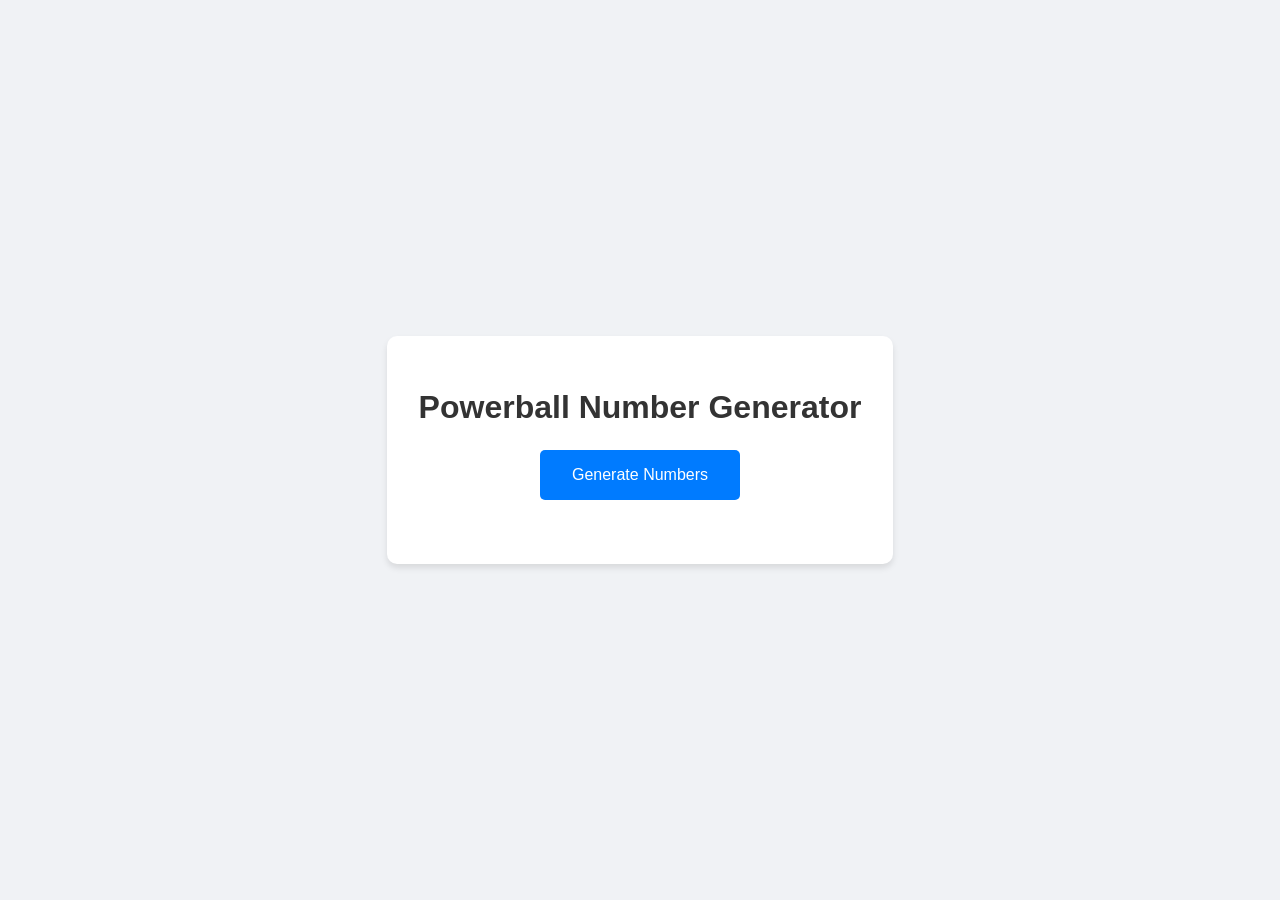
==== index.html @ 62960273 "Implement Powerball Number Generator and add blueprint" ====
<!DOCTYPE html>
<html lang="en">
<head>
  <meta charset="UTF-8" />
  <meta name="viewport" content="width=device-width, initial-scale=1.0" />
  <title>Powerball Number Generator</title>
  <link href='/style.css' rel='stylesheet'>
</head>
<body>
  <main>
    <h1>Powerball Number Generator</h1>
    <button id="generate-btn">Generate Numbers</button>
    <div id="numbers-display"></div>
  </main>
  <script defer type="text/javascript" src="/main.js"></script>
</body>
</html>
---- style.css ----
body {
  font-family: -apple-system, BlinkMacSystemFont, 'Segoe UI', Roboto, Helvetica, Arial, sans-serif;
  background-color: #f0f2f5;
  display: flex;
  justify-content: center;
  align-items: center;
  height: 100vh;
  margin: 0;
}

main {
  background-color: #ffffff;
  padding: 2rem;
  border-radius: 10px;
  box-shadow: 0 4px 6px rgba(0, 0, 0, 0.1);
  text-align: center;
}

h1 {
  color: #333;
  margin-bottom: 1.5rem;
}

#generate-btn {
  background-color: #007bff;
  color: white;
  border: none;
  padding: 1rem 2rem;
  font-size: 1rem;
  border-radius: 5px;
  cursor: pointer;
  transition: background-color 0.3s ease;
}

#generate-btn:hover {
  background-color: #0056b3;
}

#numbers-display {
  margin-top: 2rem;
  display: flex;
  justify-content: center;
  align-items: center;
  flex-wrap: wrap;
}

.ball {
  width: 50px;
  height: 50px;
  border-radius: 50%;
  display: flex;
  justify-content: center;
  align-items: center;
  font-size: 1.2rem;
  font-weight: bold;
  margin: 0.5rem;
  color: #333;
}

.white-ball {
  background-color: #fff;
  border: 1px solid #ccc;
}

.power-ball {
  background-color: #ff4136;
  color: white;
}
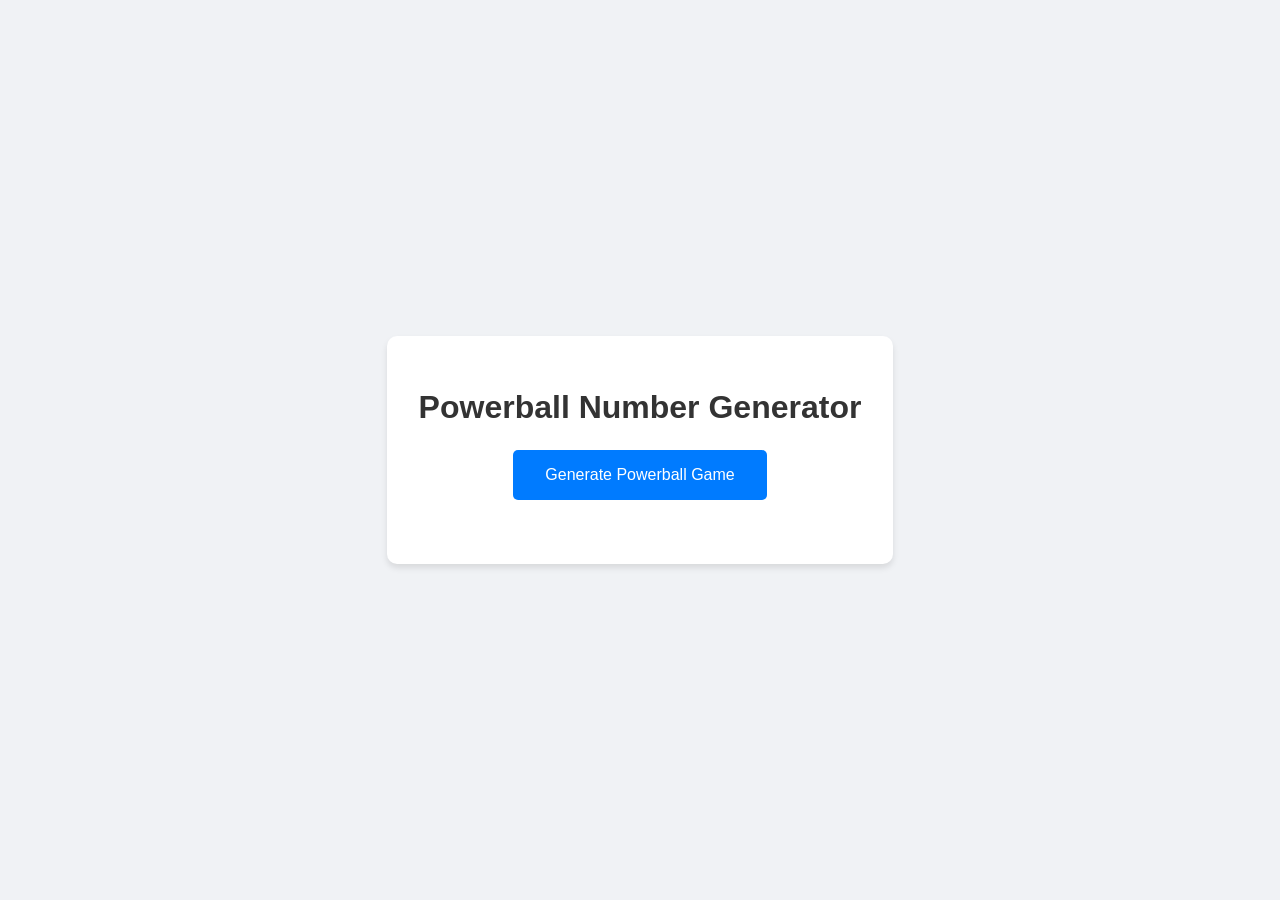
==== commit c6f4f014: "Update button label in index.html" ====
--- a/index.html
+++ b/index.html
@@ -9,7 +9,7 @@
 <body>
   <main>
     <h1>Powerball Number Generator</h1>
-    <button id="generate-btn">Generate Numbers</button>
+    <button id="generate-btn">Generate Powerball Game</button>
     <div id="numbers-display"></div>
   </main>
   <script defer type="text/javascript" src="/main.js"></script>
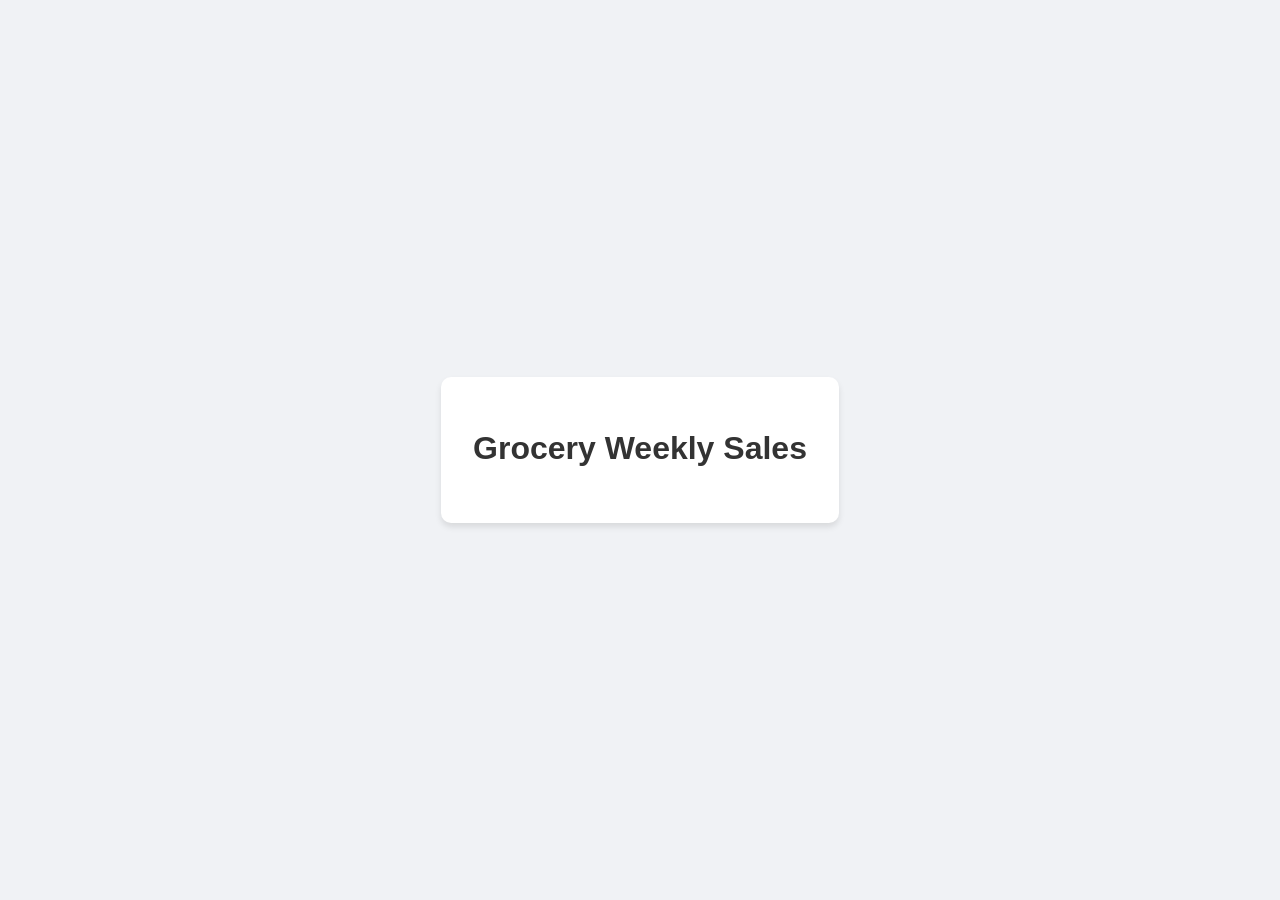
==== commit 45ae0569: "Remove Powerball Game button and related functionality" ====
--- a/index.html
+++ b/index.html
@@ -3,14 +3,12 @@
 <head>
   <meta charset="UTF-8" />
   <meta name="viewport" content="width=device-width, initial-scale=1.0" />
-  <title>Powerball Number Generator</title>
+  <title>Grocery Weekly Sales</title>
   <link href='/style.css' rel='stylesheet'>
 </head>
 <body>
   <main>
-    <h1>Powerball Number Generator</h1>
-    <button id="generate-btn">Generate Powerball Game</button>
-    <div id="numbers-display"></div>
+    <h1>Grocery Weekly Sales</h1>
   </main>
   <script defer type="text/javascript" src="/main.js"></script>
 </body>
--- a/style.css
+++ b/style.css
@@ -20,49 +20,3 @@
   color: #333;
   margin-bottom: 1.5rem;
 }
-
-#generate-btn {
-  background-color: #007bff;
-  color: white;
-  border: none;
-  padding: 1rem 2rem;
-  font-size: 1rem;
-  border-radius: 5px;
-  cursor: pointer;
-  transition: background-color 0.3s ease;
-}
-
-#generate-btn:hover {
-  background-color: #0056b3;
-}
-
-#numbers-display {
-  margin-top: 2rem;
-  display: flex;
-  justify-content: center;
-  align-items: center;
-  flex-wrap: wrap;
-}
-
-.ball {
-  width: 50px;
-  height: 50px;
-  border-radius: 50%;
-  display: flex;
-  justify-content: center;
-  align-items: center;
-  font-size: 1.2rem;
-  font-weight: bold;
-  margin: 0.5rem;
-  color: #333;
-}
-
-.white-ball {
-  background-color: #fff;
-  border: 1px solid #ccc;
-}
-
-.power-ball {
-  background-color: #ff4136;
-  color: white;
-}
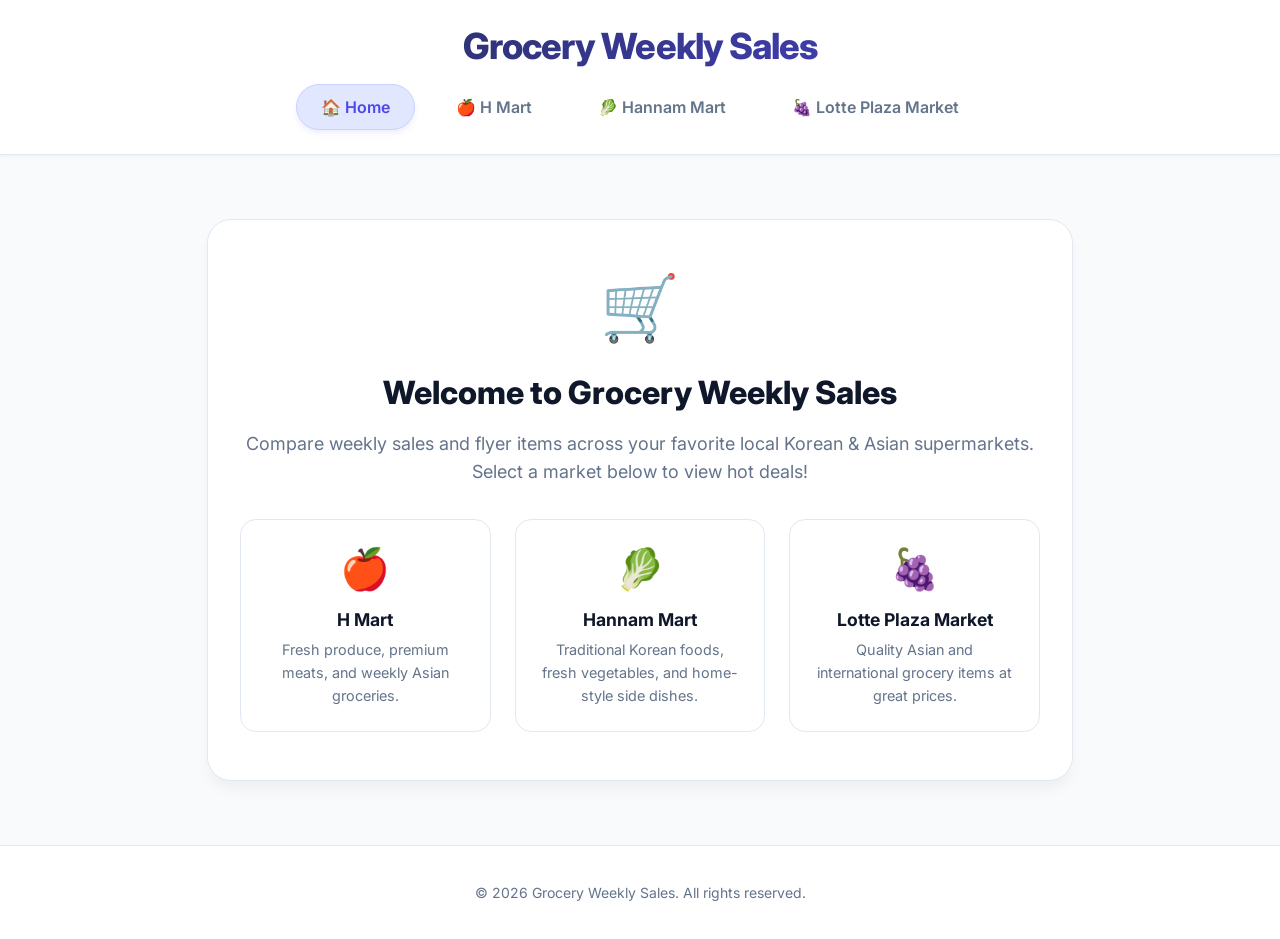
==== commit b4c4c3fb: "Add horizontal navigation menu and separate weekly sales pages for H Mart, Hannam Mart, and Lotte Pl" ====
--- a/index.html
+++ b/index.html
@@ -5,11 +5,55 @@
   <meta name="viewport" content="width=device-width, initial-scale=1.0" />
   <title>Grocery Weekly Sales</title>
   <link href='/style.css' rel='stylesheet'>
+  <link rel="preconnect" href="https://fonts.googleapis.com">
+  <link rel="preconnect" href="https://fonts.gstatic.com" crossorigin>
+  <link href="https://fonts.googleapis.com/css2?family=Inter:wght@400;600;700;800&display=swap" rel="stylesheet">
 </head>
 <body>
+  <header>
+    <div class="header-container">
+      <h1>Grocery Weekly Sales</h1>
+      <nav>
+        <ul class="nav-menu">
+          <li><a href="index.html" class="nav-link active-home">🏠 Home</a></li>
+          <li><a href="hmart.html" class="nav-link">🍎 H Mart</a></li>
+          <li><a href="hannam.html" class="nav-link">🥬 Hannam Mart</a></li>
+          <li><a href="lotte.html" class="nav-link">🍇 Lotte Plaza Market</a></li>
+        </ul>
+      </nav>
+    </div>
+  </header>
+
   <main>
-    <h1>Grocery Weekly Sales</h1>
+    <div class="welcome-card">
+      <div class="welcome-logo">🛒</div>
+      <h2 class="welcome-title">Welcome to Grocery Weekly Sales</h2>
+      <p class="welcome-desc">Compare weekly sales and flyer items across your favorite local Korean & Asian supermarkets. Select a market below to view hot deals!</p>
+      
+      <div class="welcome-grid">
+        <a href="hmart.html" class="welcome-item hmart">
+          <div class="welcome-item-icon">🍎</div>
+          <div class="welcome-item-title">H Mart</div>
+          <p class="welcome-desc" style="font-size: 0.9rem; margin-bottom: 0; margin-top: 0.5rem;">Fresh produce, premium meats, and weekly Asian groceries.</p>
+        </a>
+        <a href="hannam.html" class="welcome-item hannam">
+          <div class="welcome-item-icon">🥬</div>
+          <div class="welcome-item-title">Hannam Mart</div>
+          <p class="welcome-desc" style="font-size: 0.9rem; margin-bottom: 0; margin-top: 0.5rem;">Traditional Korean foods, fresh vegetables, and home-style side dishes.</p>
+        </a>
+        <a href="lotte.html" class="welcome-item lotte">
+          <div class="welcome-item-icon">🍇</div>
+          <div class="welcome-item-title">Lotte Plaza Market</div>
+          <p class="welcome-desc" style="font-size: 0.9rem; margin-bottom: 0; margin-top: 0.5rem;">Quality Asian and international grocery items at great prices.</p>
+        </a>
+      </div>
+    </div>
   </main>
+
+  <footer>
+    <p>&copy; 2026 Grocery Weekly Sales. All rights reserved.</p>
+  </footer>
+
   <script defer type="text/javascript" src="/main.js"></script>
 </body>
 </html>
--- a/style.css
+++ b/style.css
@@ -1,22 +1,332 @@
+:root {
+  --primary-color: #4f46e5;
+  --primary-hover: #4338ca;
+  --bg-color: #f8fafc;
+  --card-bg: #ffffff;
+  --text-dark: #0f172a;
+  --text-muted: #64748b;
+  --border-color: #e2e8f0;
+  
+  /* Market Colors */
+  --hmart-color: #e11d48;
+  --hannam-color: #059669;
+  --lotte-color: #d97706;
+}
+
 body {
-  font-family: -apple-system, BlinkMacSystemFont, 'Segoe UI', Roboto, Helvetica, Arial, sans-serif;
-  background-color: #f0f2f5;
+  font-family: 'Inter', -apple-system, BlinkMacSystemFont, "Segoe UI", Roboto, sans-serif;
+  background-color: var(--bg-color);
+  color: var(--text-dark);
+  margin: 0;
+  padding: 0;
+  min-height: 100vh;
+  display: flex;
+  flex-direction: column;
+}
+
+header {
+  background-color: #ffffff;
+  border-bottom: 1px solid var(--border-color);
+  padding: 1.5rem 1rem;
+  box-shadow: 0 1px 3px rgba(0, 0, 0, 0.05);
+  text-align: center;
+  position: sticky;
+  top: 0;
+  z-index: 100;
+}
+
+.header-container {
+  max-width: 1200px;
+  margin: 0 auto;
+}
+
+h1 {
+  margin: 0 0 1rem 0;
+  font-size: 2.25rem;
+  font-weight: 800;
+  letter-spacing: -0.025em;
+  background: linear-gradient(135deg, #1e293b 0%, #4f46e5 100%);
+  -webkit-background-clip: text;
+  -webkit-text-fill-color: transparent;
+}
+
+/* Navigation Bar */
+.nav-menu {
   display: flex;
   justify-content: center;
+  gap: 1rem;
+  list-style: none;
+  padding: 0;
+  margin: 0;
+  flex-wrap: wrap;
+}
+
+.nav-link {
+  text-decoration: none;
+  font-weight: 600;
+  font-size: 1rem;
+  padding: 0.75rem 1.5rem;
+  border-radius: 9999px;
+  transition: all 0.2s ease-in-out;
+  color: var(--text-muted);
+  border: 1px solid transparent;
+  display: inline-flex;
   align-items: center;
-  height: 100vh;
-  margin: 0;
-}
-
+  gap: 0.5rem;
+}
+
+.nav-link:hover {
+  background-color: #f1f5f9;
+  color: var(--text-dark);
+}
+
+/* Active states for each market tab */
+.nav-link.active-hmart {
+  background-color: #ffe4e6;
+  color: var(--hmart-color);
+  border-color: #fecdd3;
+  box-shadow: 0 4px 6px -1px rgba(225, 29, 72, 0.1);
+}
+
+.nav-link.active-hannam {
+  background-color: #d1fae5;
+  color: var(--hannam-color);
+  border-color: #a7f3d0;
+  box-shadow: 0 4px 6px -1px rgba(5, 96, 105, 0.1);
+}
+
+.nav-link.active-lotte {
+  background-color: #fef3c7;
+  color: var(--lotte-color);
+  border-color: #fde68a;
+  box-shadow: 0 4px 6px -1px rgba(217, 119, 6, 0.1);
+}
+
+.nav-link.active-home {
+  background-color: #e0e7ff;
+  color: var(--primary-color);
+  border-color: #c7d2fe;
+  box-shadow: 0 4px 6px -1px rgba(79, 70, 229, 0.1);
+}
+
+/* Content Area */
 main {
+  flex: 1;
+  max-width: 1200px;
+  width: 100%;
+  margin: 2rem auto;
+  padding: 0 1.5rem;
+  box-sizing: border-box;
+}
+
+/* Page Intro */
+.page-intro {
+  text-align: center;
+  margin-bottom: 3rem;
+}
+
+.page-intro h2 {
+  font-size: 1.75rem;
+  font-weight: 700;
+  margin-bottom: 0.5rem;
+}
+
+.page-intro p {
+  color: var(--text-muted);
+  font-size: 1.1rem;
+  max-width: 600px;
+  margin: 0 auto;
+}
+
+/* Grid Layout */
+.sales-grid {
+  display: grid;
+  grid-template-columns: repeat(auto-fill, minmax(280px, 1fr));
+  gap: 2rem;
+  margin-bottom: 3rem;
+}
+
+/* Product Card */
+.product-card {
+  background-color: var(--card-bg);
+  border: 1px solid var(--border-color);
+  border-radius: 1rem;
+  overflow: hidden;
+  transition: transform 0.2s ease, box-shadow 0.2s ease;
+  position: relative;
+  display: flex;
+  flex-direction: column;
+}
+
+.product-card:hover {
+  transform: translateY(-4px);
+  box-shadow: 0 12px 20px -8px rgba(0, 0, 0, 0.08);
+}
+
+.badge {
+  position: absolute;
+  top: 1rem;
+  left: 1rem;
+  background-color: var(--primary-color);
+  color: white;
+  padding: 0.25rem 0.75rem;
+  border-radius: 9999px;
+  font-size: 0.75rem;
+  font-weight: 700;
+  text-transform: uppercase;
+  z-index: 10;
+}
+
+.badge-hmart { background-color: var(--hmart-color); }
+.badge-hannam { background-color: var(--hannam-color); }
+.badge-lotte { background-color: var(--lotte-color); }
+
+.product-image-container {
+  height: 200px;
+  background-color: #f8fafc;
+  display: flex;
+  align-items: center;
+  justify-content: center;
+  font-size: 3rem;
+  border-bottom: 1px solid var(--border-color);
+}
+
+.product-info {
+  padding: 1.5rem;
+  display: flex;
+  flex-direction: column;
+  flex-grow: 1;
+}
+
+.product-category {
+  font-size: 0.75rem;
+  text-transform: uppercase;
+  font-weight: 700;
+  color: var(--text-muted);
+  margin-bottom: 0.5rem;
+  letter-spacing: 0.05em;
+}
+
+.product-title {
+  font-size: 1.1rem;
+  font-weight: 700;
+  color: var(--text-dark);
+  margin: 0 0 0.75rem 0;
+  line-height: 1.4;
+}
+
+.price-container {
+  display: flex;
+  align-items: baseline;
+  gap: 0.5rem;
+  margin-top: auto;
+  margin-bottom: 1rem;
+}
+
+.sale-price {
+  font-size: 1.5rem;
+  font-weight: 800;
+  color: #ef4444;
+}
+
+.regular-price {
+  font-size: 1rem;
+  text-decoration: line-through;
+  color: var(--text-muted);
+}
+
+.card-action {
+  background-color: #f8fafc;
+  border: 1px solid var(--border-color);
+  color: var(--text-dark);
+  padding: 0.75rem;
+  border-radius: 0.5rem;
+  font-weight: 600;
+  text-align: center;
+  cursor: pointer;
+  transition: all 0.2s ease;
+  user-select: none;
+  font-size: 0.9rem;
+}
+
+.card-action:hover {
+  background-color: var(--primary-color);
+  color: white;
+  border-color: var(--primary-color);
+}
+
+/* Home Welcome Layout */
+.welcome-card {
+  background-color: var(--card-bg);
+  border: 1px solid var(--border-color);
+  border-radius: 1.5rem;
+  padding: 3rem 2rem;
+  text-align: center;
+  max-width: 800px;
+  margin: 2rem auto;
+  box-shadow: 0 10px 15px -3px rgba(0, 0, 0, 0.05);
+}
+
+.welcome-logo {
+  font-size: 4rem;
+  margin-bottom: 1.5rem;
+}
+
+.welcome-title {
+  font-size: 2rem;
+  font-weight: 800;
+  margin-bottom: 1rem;
+}
+
+.welcome-desc {
+  color: var(--text-muted);
+  font-size: 1.125rem;
+  line-height: 1.6;
+  margin-bottom: 2rem;
+}
+
+.welcome-grid {
+  display: grid;
+  grid-template-columns: repeat(auto-fit, minmax(220px, 1fr));
+  gap: 1.5rem;
+  margin-top: 2rem;
+}
+
+.welcome-item {
+  border: 1px solid var(--border-color);
+  border-radius: 1rem;
+  padding: 1.5rem;
+  text-decoration: none;
+  color: var(--text-dark);
+  transition: all 0.2s ease;
+}
+
+.welcome-item:hover {
+  transform: translateY(-2px);
+  box-shadow: 0 4px 12px rgba(0, 0, 0, 0.05);
+}
+
+.welcome-item.hmart:hover { border-color: var(--hmart-color); }
+.welcome-item.hannam:hover { border-color: var(--hannam-color); }
+.welcome-item.lotte:hover { border-color: var(--lotte-color); }
+
+.welcome-item-icon {
+  font-size: 2.5rem;
+  margin-bottom: 1rem;
+}
+
+.welcome-item-title {
+  font-weight: 700;
+  font-size: 1.1rem;
+  margin-bottom: 0.5rem;
+}
+
+/* Footer */
+footer {
   background-color: #ffffff;
-  padding: 2rem;
-  border-radius: 10px;
-  box-shadow: 0 4px 6px rgba(0, 0, 0, 0.1);
-  text-align: center;
-}
-
-h1 {
-  color: #333;
-  margin-bottom: 1.5rem;
-}
+  border-top: 1px solid var(--border-color);
+  padding: 1.5rem;
+  text-align: center;
+  color: var(--text-muted);
+  font-size: 0.875rem;
+}
